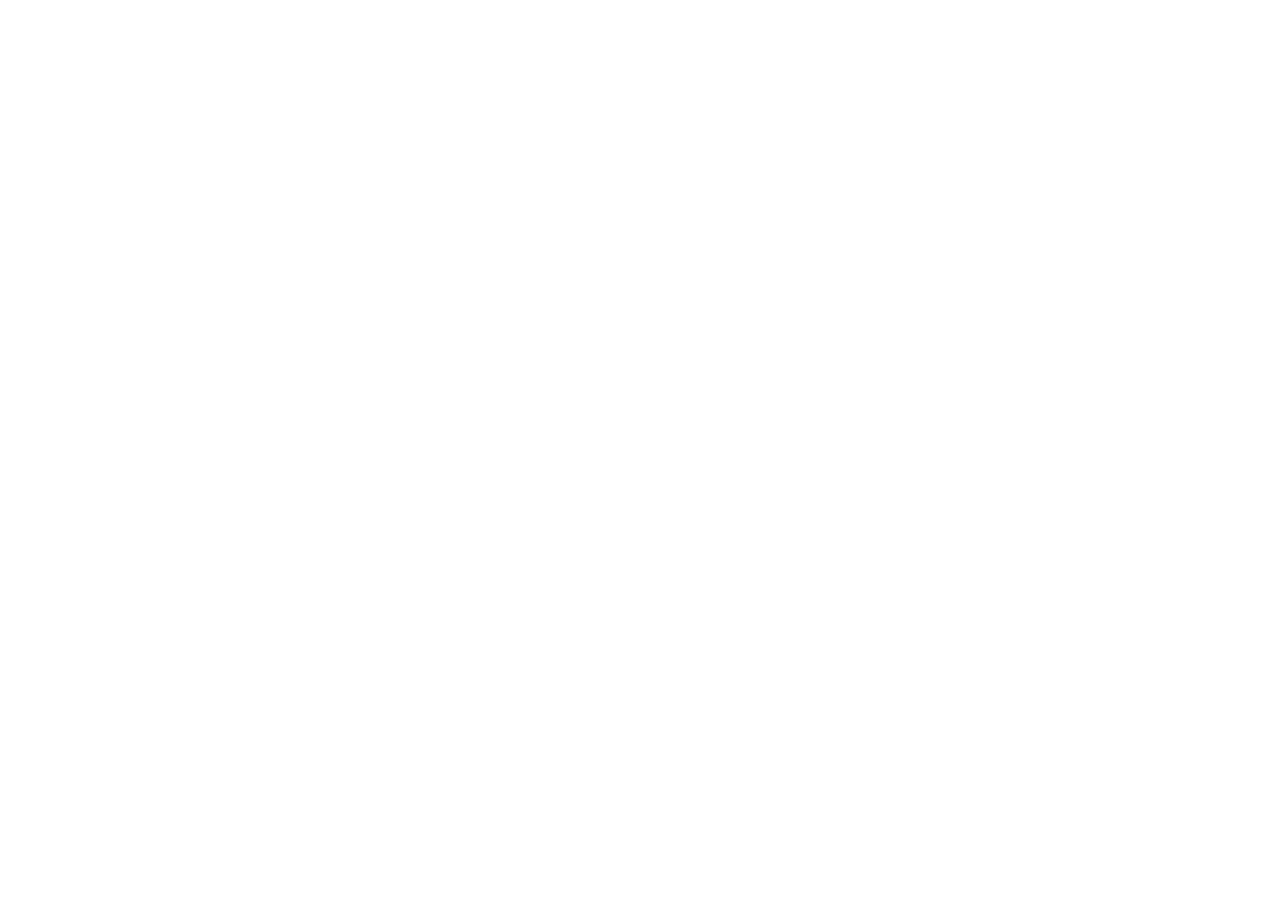
==== index.html @ 78b9e253 "first commit" ====
<!DOCTYPE html>
<html>
    <head>
        <meta charset="utf-8">
        <link rel="stylesheet" type="text/css" href="css/style.css" />
        <meta content="text/html;charset=utf-8" http-equiv="Content-Type">
        <meta content="utf-8" http-equiv="encoding">
    </head>
    <body>
        <script src="http://d3js.org/d3.v3.min.js"></script>
        <script src="js/functions.js"></script>
    </body>
</html>
---- css/style.css ----
body {
  font: 10px sans-serif;
}

.axis line {
  stroke: #000;
}

.axis path {
  fill: none;
  stroke: #000;
}

.axis + .axis g text {
  display: none;
}
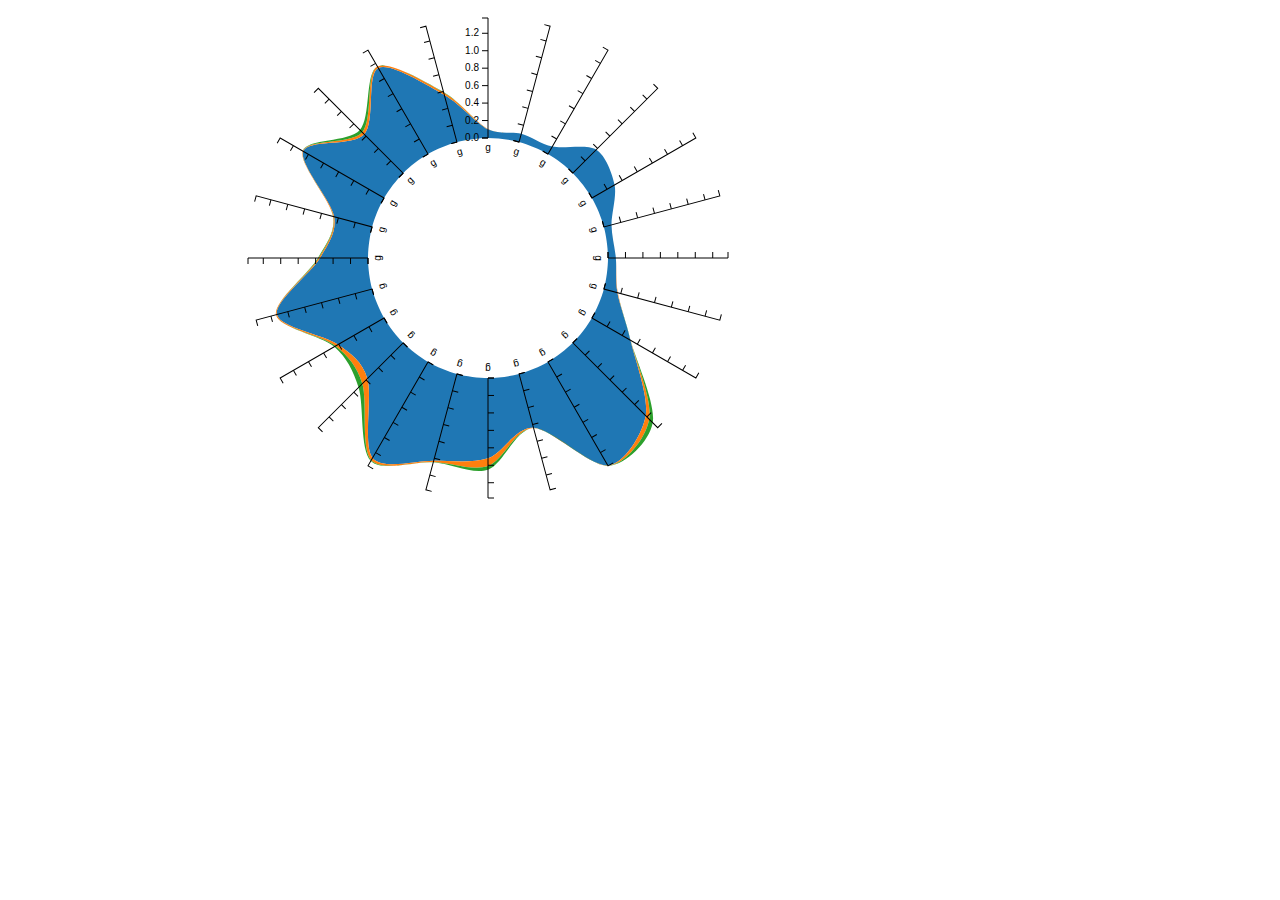
==== commit 6e914dd8: "real data shown , nothing else works" ====
--- a/index.html
+++ b/index.html
@@ -7,7 +7,7 @@
         <meta content="utf-8" http-equiv="encoding">
     </head>
     <body>
-        <script src="http://d3js.org/d3.v3.min.js"></script>
+        <script src="lib/d3.min.js"></script>
         <script src="js/functions.js"></script>
     </body>
 </html>--- a/css/style.css
+++ b/css/style.css
@@ -4,11 +4,13 @@
 
 .axis line {
   stroke: #000;
+ 
 }
 
 .axis path {
   fill: none;
   stroke: #000;
+
 }
 
 .axis + .axis g text {
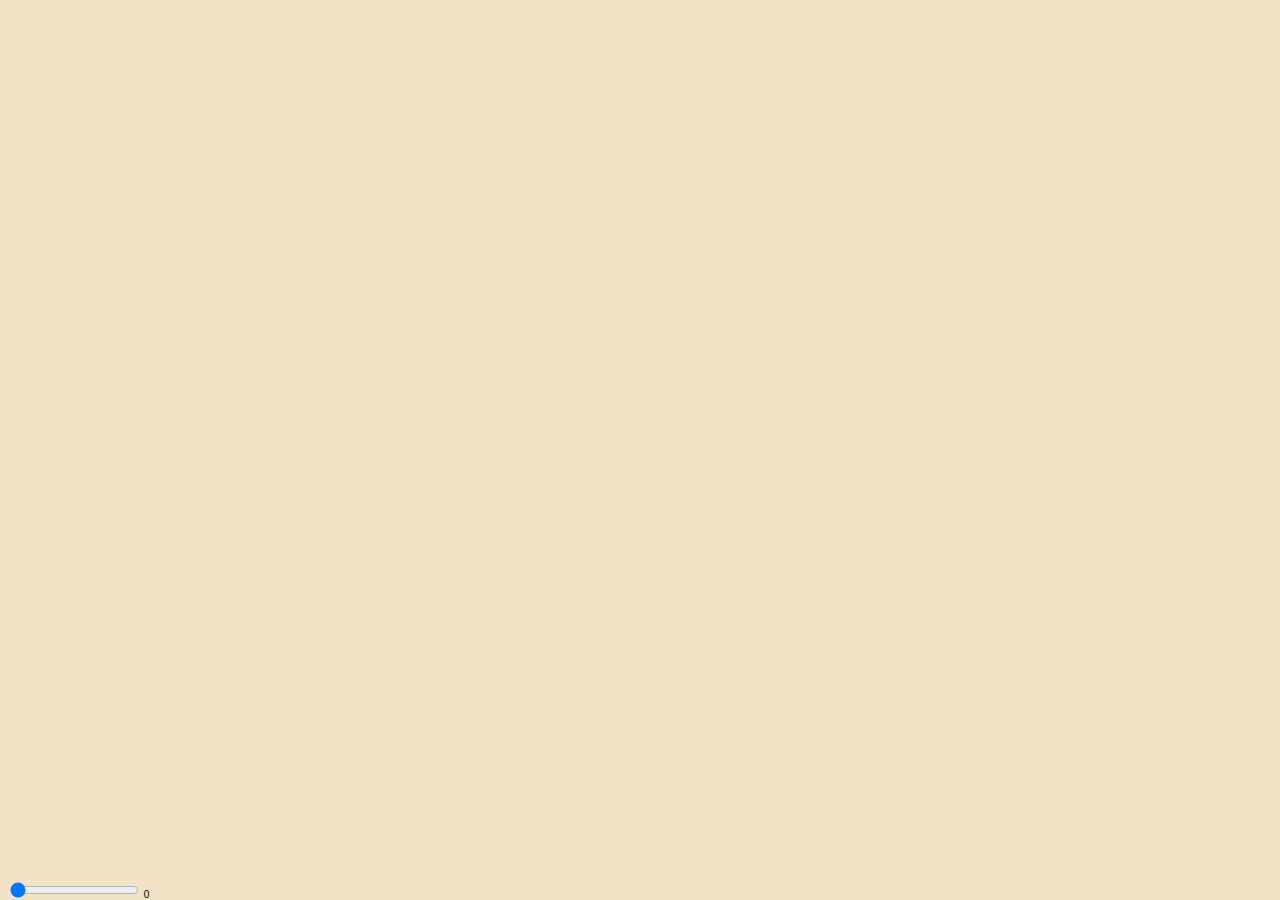
==== commit 7b7edbd2: "working but not with slider" ====
--- a/index.html
+++ b/index.html
@@ -7,6 +7,15 @@
         <meta content="utf-8" http-equiv="encoding">
     </head>
     <body>
+        <div id="daySlider">
+        <input type="range" min="1" max="31" value="1" step="1" onchange="showValue(this.value)"  />
+        <span id="range">0</span>
+        </div>
+        <script type="text/javascript">
+        function showValue(newValue){
+            document.getElementById("range").innerHTML=newValue;
+        }
+        </script>
         <script src="lib/d3.min.js"></script>
         <script src="js/functions.js"></script>
     </body>
--- a/css/style.css
+++ b/css/style.css
@@ -1,5 +1,10 @@
 body {
   font: 10px sans-serif;
+  background: #F2E3C6;
+}
+#daySlider{
+	position: absolute;
+	bottom: 0;
 }
 
 .axis line {
